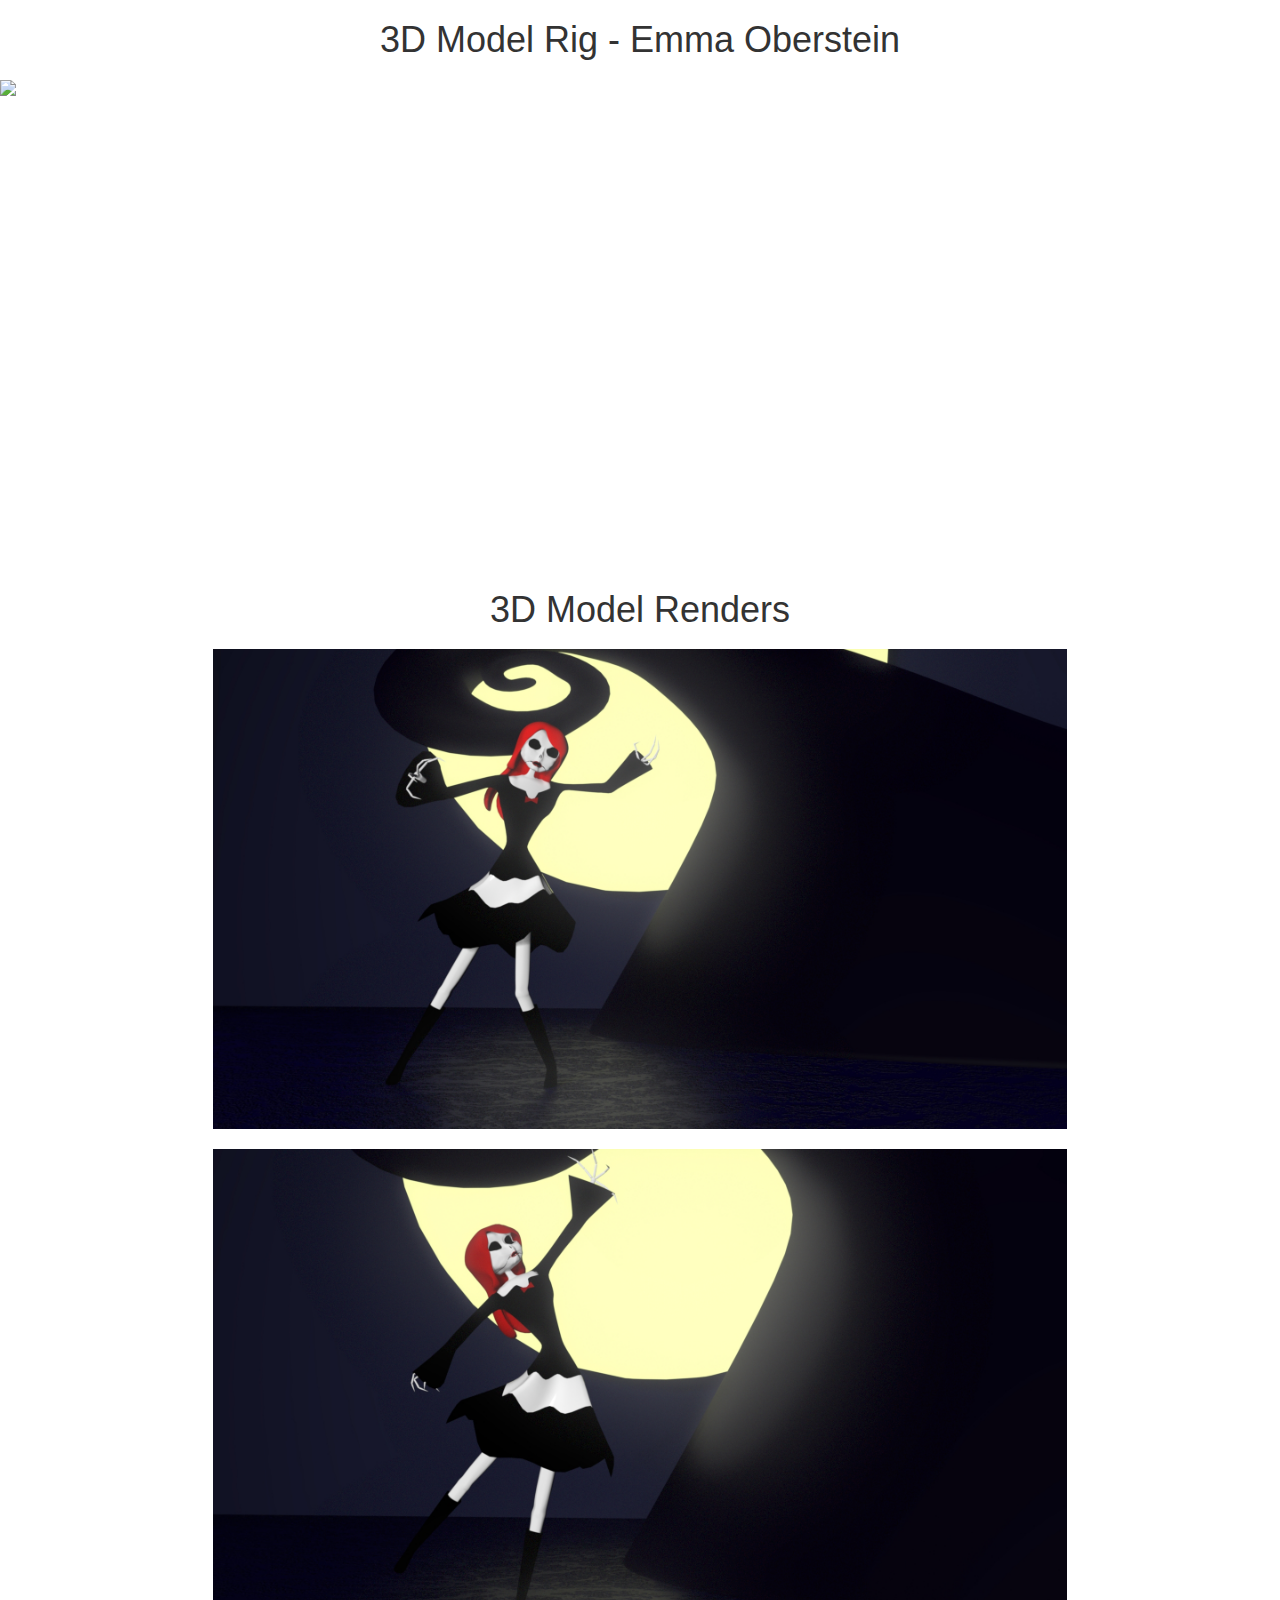
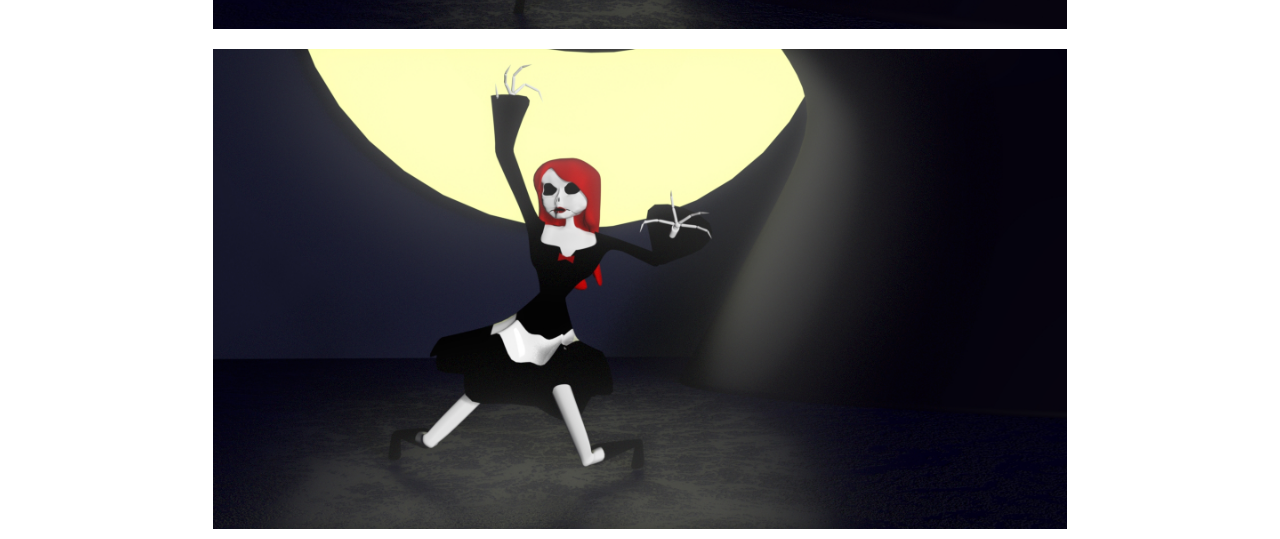
==== 3D_model.html @ 7fc3adc2 "design portfolio added" ====
<!DOCTYPE html>
<html>
  <head>
    <meta charset="UTF-8">
    <meta name="viewport" content="width=device-width, initial-scale=1, maximum-scale=1">
    <title>Emma Oberstein</title>
    <link rel='stylesheet prefetch' href='http://maxcdn.bootstrapcdn.com/bootstrap/3.3.5/css/bootstrap.min.css'>
    <link href="http://maxcdn.bootstrapcdn.com/font-awesome/4.2.0/css/font-awesome.min.css" rel="stylesheet">
    <link rel="stylesheet" href="css/main.css">
  </head>


  <body>

    <h1 id="title-center">3D Model Rig - Emma Oberstein</h1>
      <div class="row">
        <div class="col-md-12">
          <img class="img-center" src="img/model_rig.jpg">
        </div>
      </div>

    <h1 id="title-center">3D Model Renders</h1>
    <div>
      <div class="row">
        <div class="col-md-12">
          <img class="img-center" src="img/model_render1.jpg">
        </div>
      </div>
      <div class="row">
        <div class="col-md-12">
          <img class="img-center" src="img/model_render2.jpg">
        </div>
      </div>
      <div class="row">
        <div class="col-md-12">
          <img class="img-center" src="img/model_render3.jpg">
        </div>
      </div>
    </div>

    <script src='http://cdnjs.cloudflare.com/ajax/libs/jquery/2.1.3/jquery.min.js'></script>
    <script src="https://maxcdn.bootstrapcdn.com/bootstrap/3.3.5/js/bootstrap.min.js"></script>
  </body>
</html>
---- css/main.css ----
body {
  font-family: Avenir, sans-serif;
}

nav a {
  color: #5a5a5a;
  font-size: 11px;
  font-weight: bold;
  text-transform: uppercase;
  margin-right: 20px;
}

.jumbotron {
  margin-top: 50px;
  background-image:url("../img/jumbotron.jpg");
  height: 500px;
  background-repeat: no-repeat;
  background-size: cover;
  background-attachment: fixed;
}

.jumbotron .container {
  color: #fff;
  position: relative;
  top: 100px;
}

.jumbotron h1 { 
  font-family: Avenir, sans-serif;
  font-weight: bold;
  font-size: 78px;
  text-shadow: black 2px 2px;
}

.jumbotron p {
  font-size: 28px;
}

.about-me, .portfolio, .contact {
    padding: 20px;
}

.container {
  padding-top: 40px;
}

h2 {
    font-size: 28px;
    font-weight: bold;
}

.about-me p {
    font-size: 22px;
}

.about-me li {
    font-size: 18px;
}

.about-me img {
    
  margin: auto;
  border-radius: 25%;
}

.portfolio .row {
  padding: 20px 0px;
}

.portfolio .thumbnail {
    padding: 20px;
    text-align: center;
}

.portfolio img {
  border-radius: 0%;
}

.contact {
  background-color: #f7f7f7;
}

.contact h3 {
  font-size: 18px;
  font-weight: bold;
}

.contact a {
  color: #00b0ff;
}

.contact p {
  padding: 10px 0px;
  font-size: 14px;
}

.thumbnail:hover {
  -moz-box-shadow: 0 0 10px rgba(0,0,0,0.5);
  -webkit-box-shadow: 0 0 10px rgba(0,0,0,0.5);
  box-shadow: 0 0 5px rgba(0,0,0,0.5);
}

.img-center {
  height: 500px;
  padding: 10px 0px;
  display: block;
  margin: 0 auto;
}

#title-center {
  text-align: center;
}
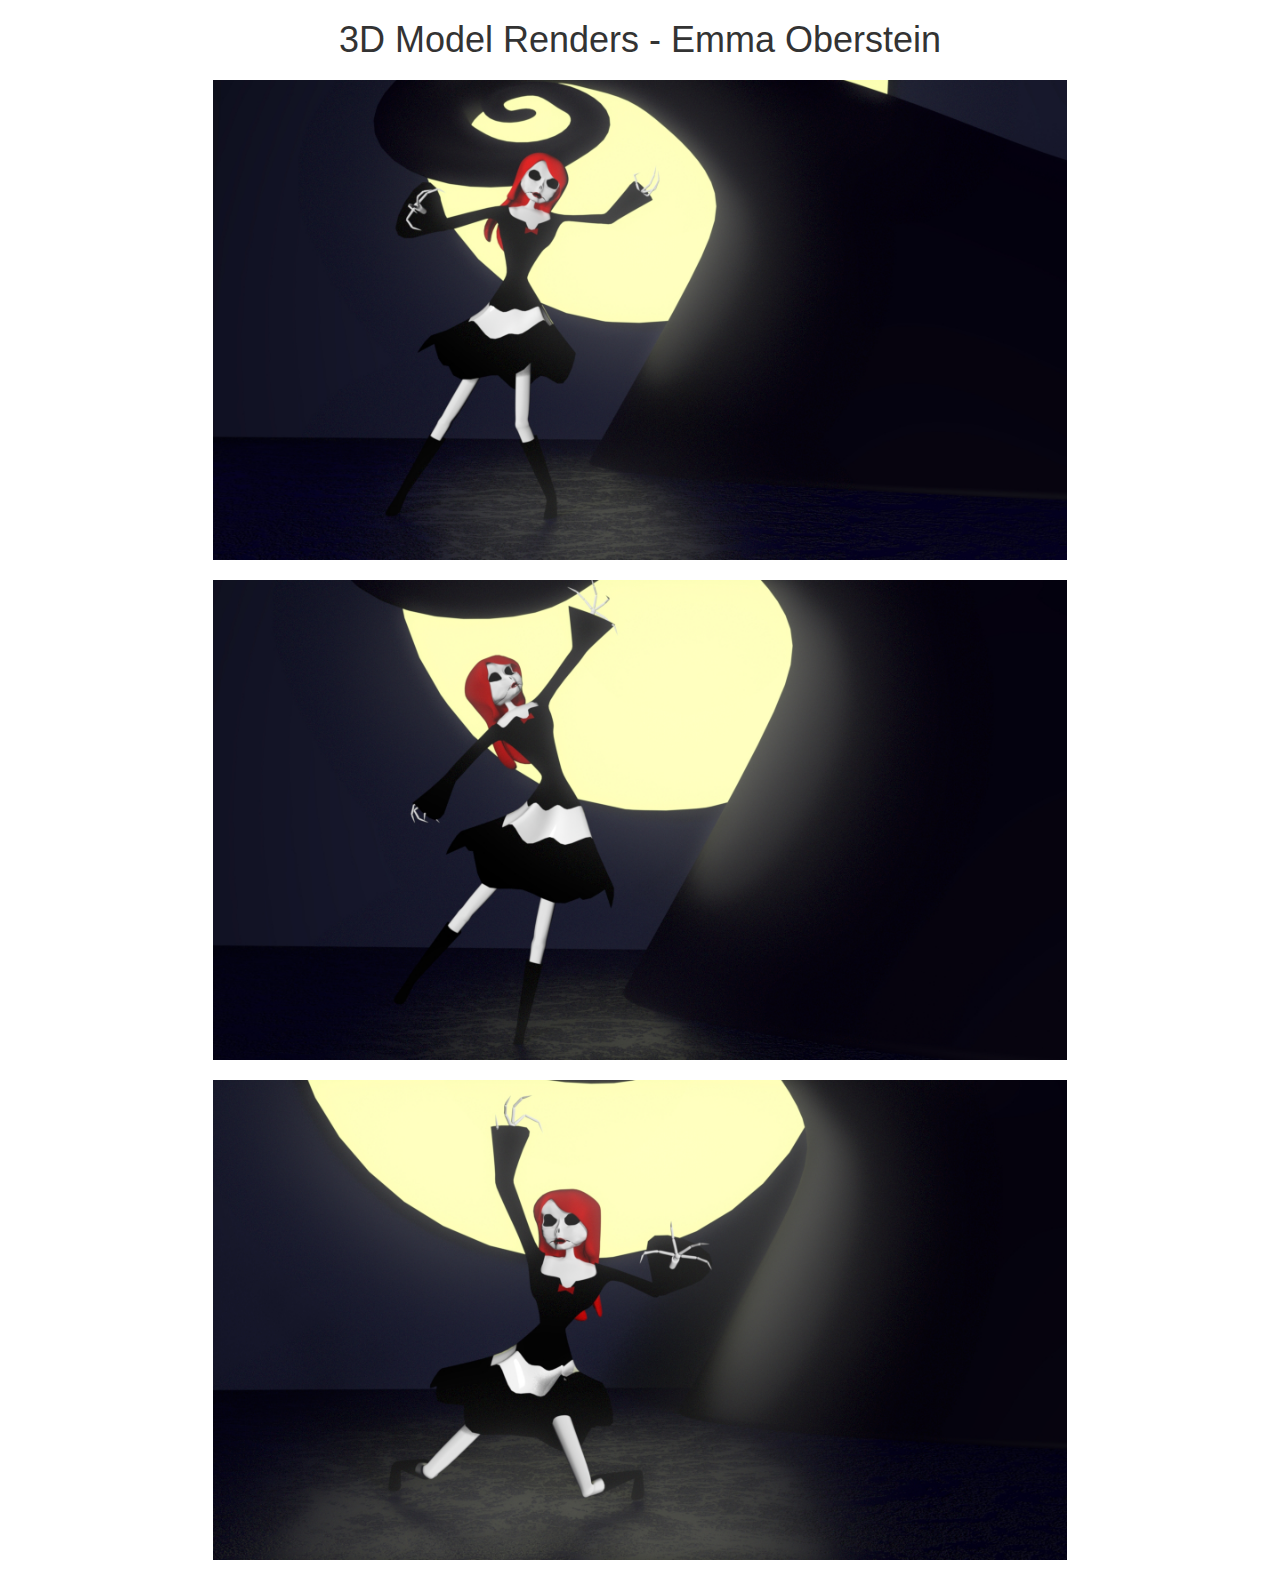
==== commit 1b4f346b: "removed rig" ====
--- a/3D_model.html
+++ b/3D_model.html
@@ -12,14 +12,7 @@
 
   <body>
 
-    <h1 id="title-center">3D Model Rig - Emma Oberstein</h1>
-      <div class="row">
-        <div class="col-md-12">
-          <img class="img-center" src="img/model_rig.jpg">
-        </div>
-      </div>
-
-    <h1 id="title-center">3D Model Renders</h1>
+    <h1 id="title-center">3D Model Renders - Emma Oberstein</h1>
     <div>
       <div class="row">
         <div class="col-md-12">
--- a/css/main.css
+++ b/css/main.css
@@ -2,12 +2,21 @@
   font-family: Avenir, sans-serif;
 }
 
-nav a {
-  color: #5a5a5a;
-  font-size: 11px;
+.navbar-default {
+  background-color: #f25156;
+  border-color: #f25156;
+}
+
+.navbar-default a {
+  color: #fff;
+  font-size: 15px;
   font-weight: bold;
   text-transform: uppercase;
   margin-right: 20px;
+}
+
+.navbar-default .navbar-nav > li > a {
+  color: #fff;
 }
 
 .jumbotron {
